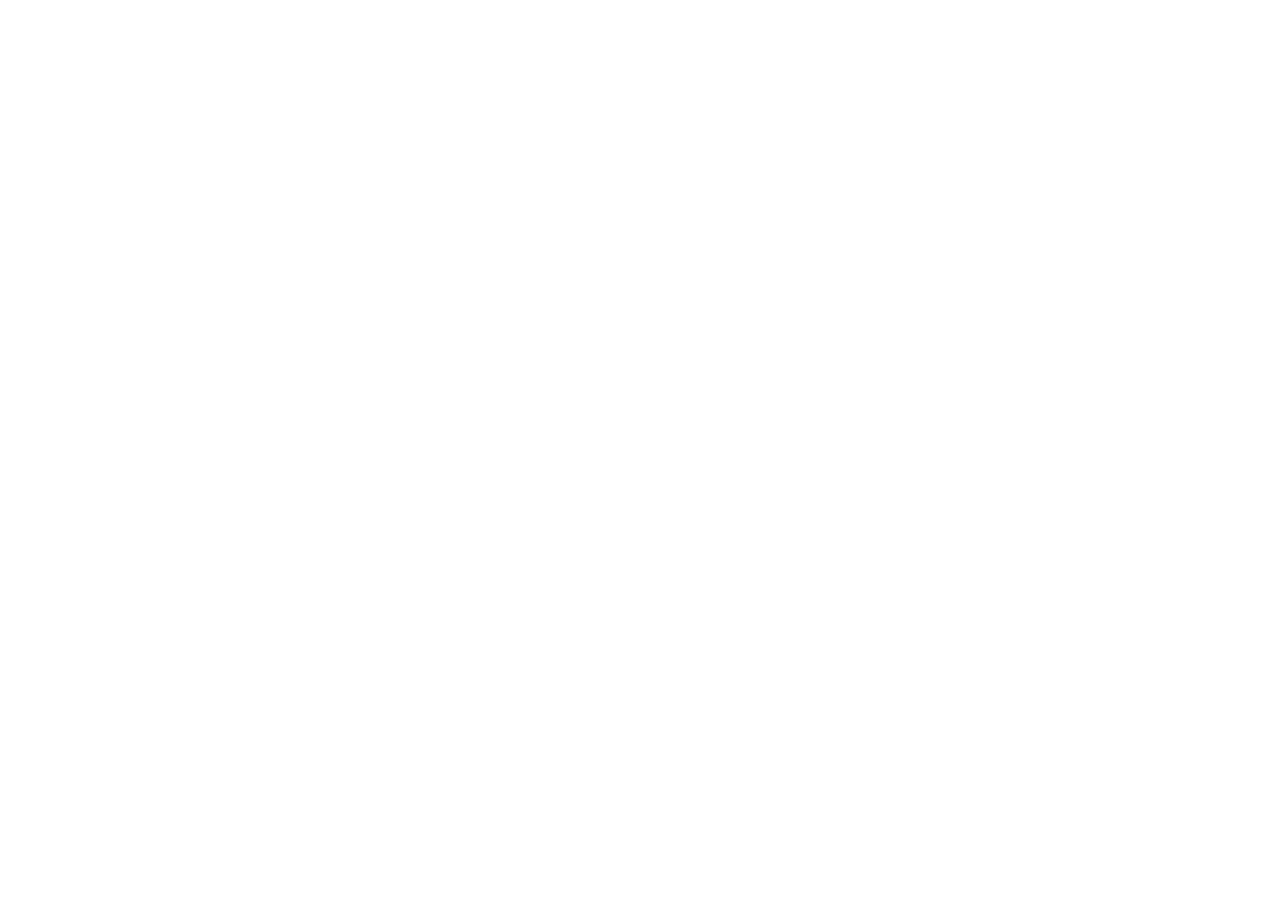
==== parallex_website/index.html @ 8d8a9a0d "new file add" ====
<!DOCTYPE html>
<html lang="en">
<head>
    <meta charset="UTF-8">
    <meta name="viewport" content="width=device-width, initial-scale=1.0">
    <title>Document</title>
    <link rel="stylesheet" href="style.css">
</head>
<body>
    
</body>
</html>
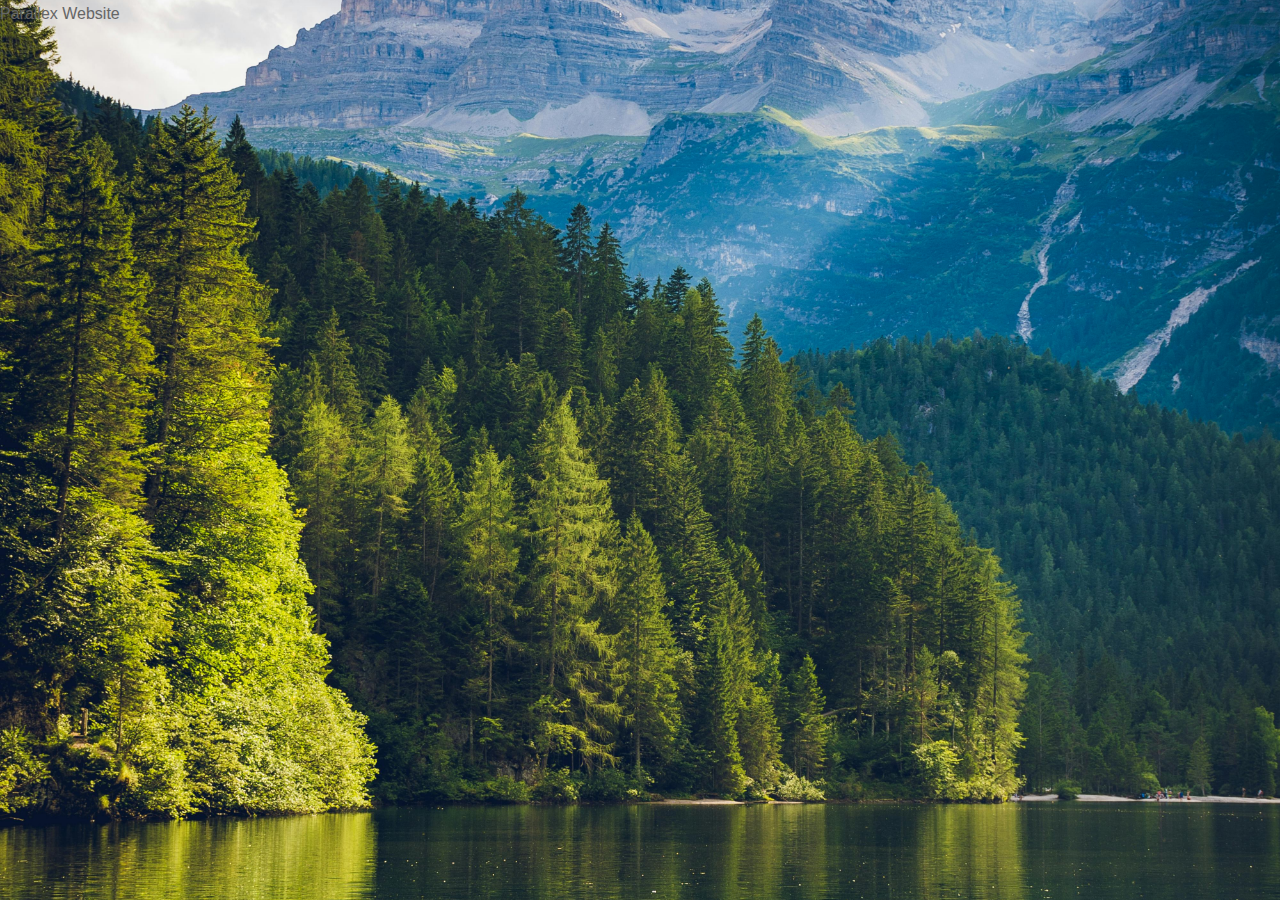
==== commit 750df4f8: "parallex file updated1" ====
--- a/parallex_website/index.html
+++ b/parallex_website/index.html
@@ -3,10 +3,16 @@
 <head>
     <meta charset="UTF-8">
     <meta name="viewport" content="width=device-width, initial-scale=1.0">
-    <title>Document</title>
+    <title>Parallex Website</title>
     <link rel="stylesheet" href="style.css">
 </head>
 <body>
-    
+    <section class="pimg1">
+        <div class="ptext">
+            <span class="textbg">
+                Parallex Website
+            </span>
+        </div>
+    </section>
 </body>
 </html>--- a/parallex_website/style.css
+++ b/parallex_website/style.css
@@ -0,0 +1,18 @@
+html,body{
+    height: 100%;
+    margin: 0;
+    font-size: 16px;
+    font-family: "Lato", sans-serif;
+    font-weight: 400;
+    line-height: 1.8em;
+    color: #666;
+}
+
+.pimg1 {
+   background-image: url(image/img1.jpg); 
+   min-height: 100%;
+   position: relative;
+   background-position: center;
+   background-size: cover;
+   background-repeat: no-repeat;
+}
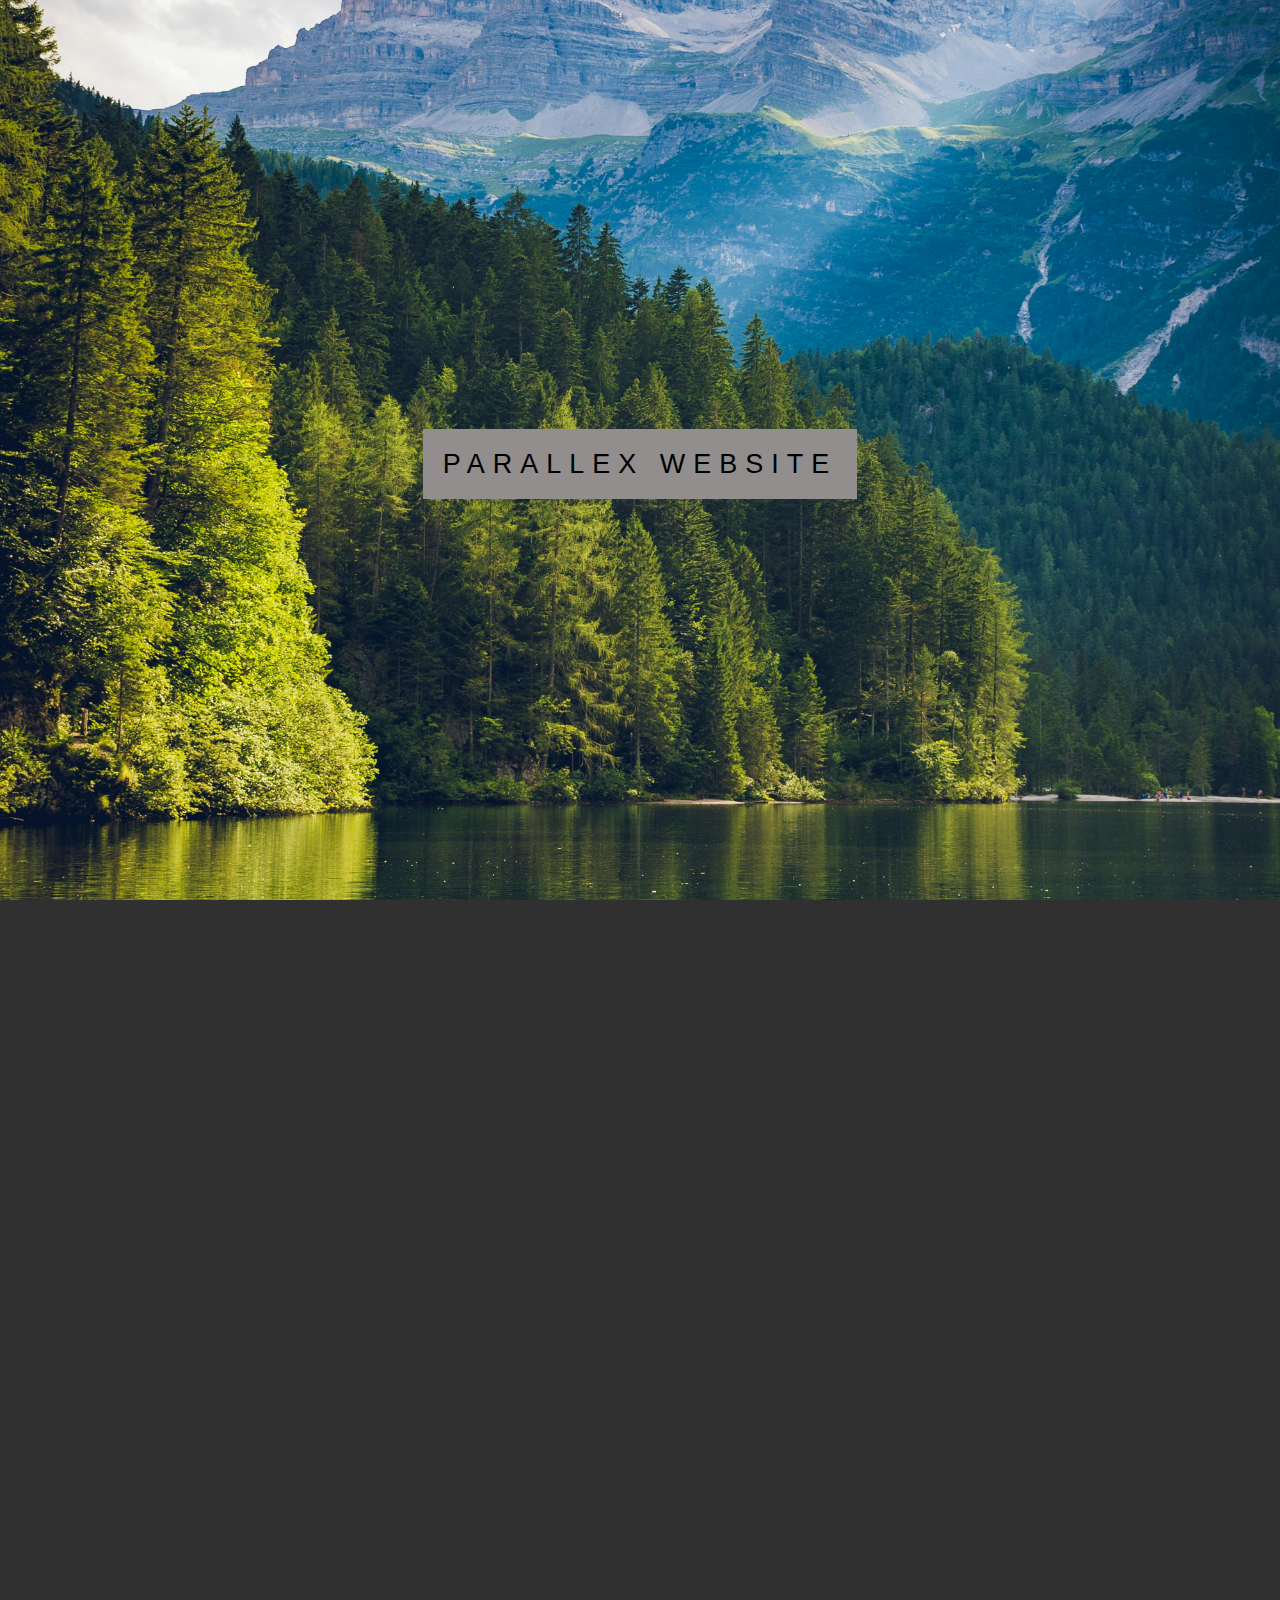
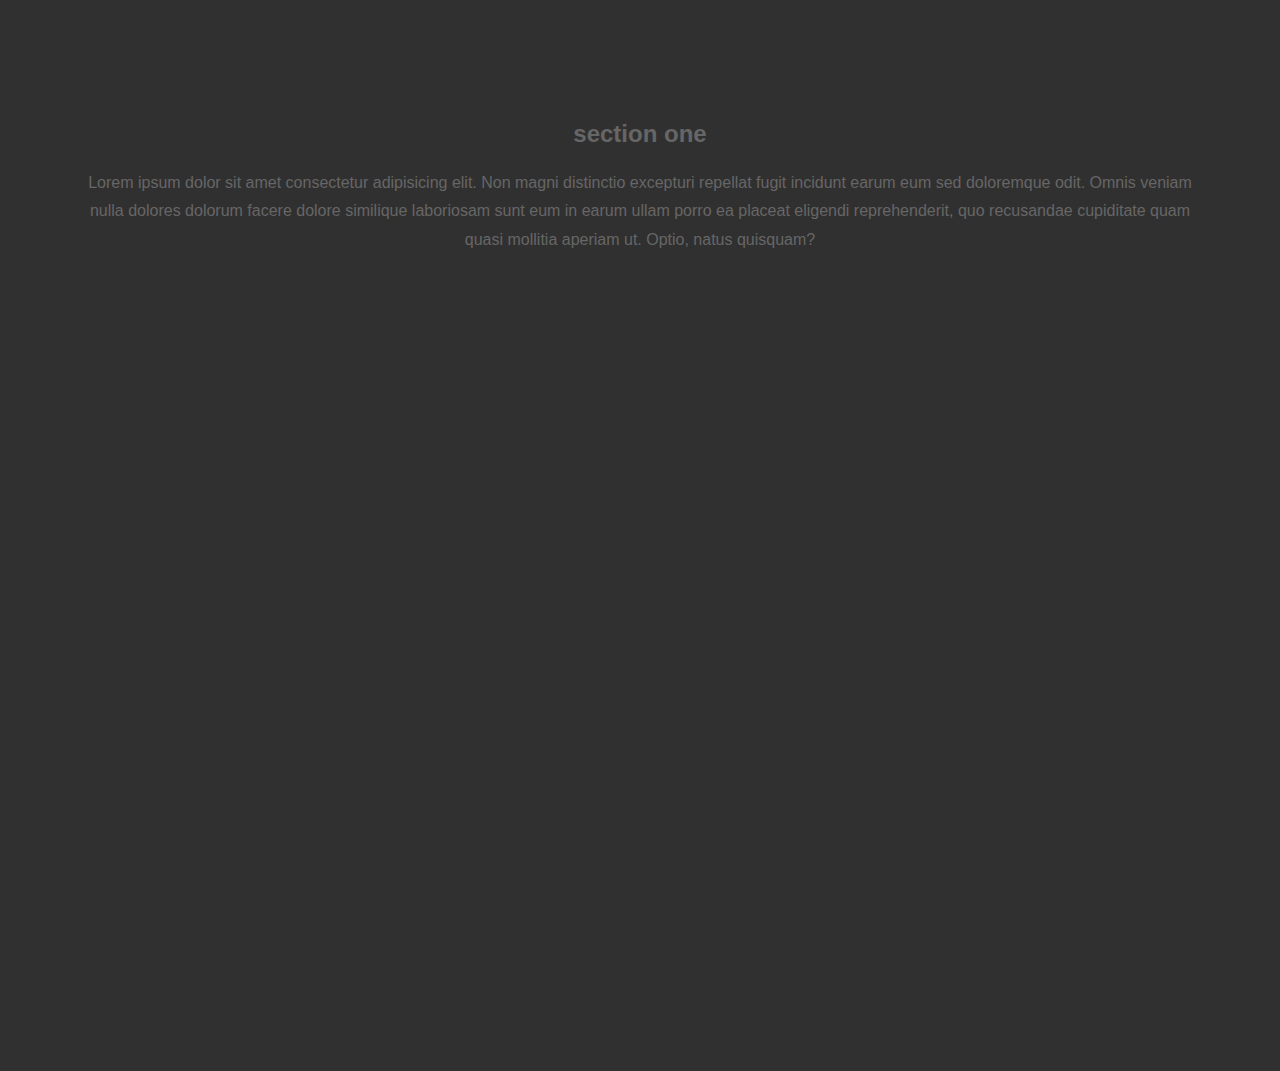
==== commit 70b29ea1: "parllex file updated" ====
--- a/parallex_website/index.html
+++ b/parallex_website/index.html
@@ -14,5 +14,10 @@
             </span>
         </div>
     </section>
+
+    <section class="section section-light">
+        <h2>section one</h2>
+        <p>Lorem ipsum dolor sit amet consectetur adipisicing elit. Non magni distinctio excepturi repellat fugit incidunt earum eum sed doloremque odit. Omnis veniam nulla dolores dolorum facere dolore similique laboriosam sunt eum in earum ullam porro ea placeat eligendi reprehenderit, quo recusandae cupiditate quam quasi mollitia aperiam ut. Optio, natus quisquam?</p>
+    </section>
 </body>
 </html>--- a/parallex_website/style.css
+++ b/parallex_website/style.css
@@ -11,8 +11,50 @@
 .pimg1 {
    background-image: url(image/img1.jpg); 
    min-height: 100%;
-   position: relative;
-   background-position: center;
-   background-size: cover;
-   background-repeat: no-repeat;
+   
 }
+
+ .pimg2{
+    background-image: url(image/img2.jpg);
+    min-height: 400px;
+ }
+
+   .pimg3{
+    background-image: url(image/img3.jpg);
+    min-height: 400px;
+   }
+
+.pimg1, .pimg2, pimg3{
+    position: relative;
+    background-position: center;
+    background-size: cover;
+    background-repeat: no-repeat;
+}
+
+.ptext{
+     position: absolute;
+     top: 50%;
+     width: 100%;
+     text-align: center;
+     color: black;
+     font-size: 27px;
+     letter-spacing: 8px;
+     text-transform: uppercase;
+     
+
+}
+
+.textbg {
+   background-color: rgb(146, 142, 142);
+   padding: 20px;
+}
+
+.section{
+  padding: 50pc 80px;
+  text-align: center;
+
+}
+
+ .section-light {
+   background-color: rgb(49, 48, 48);
+ }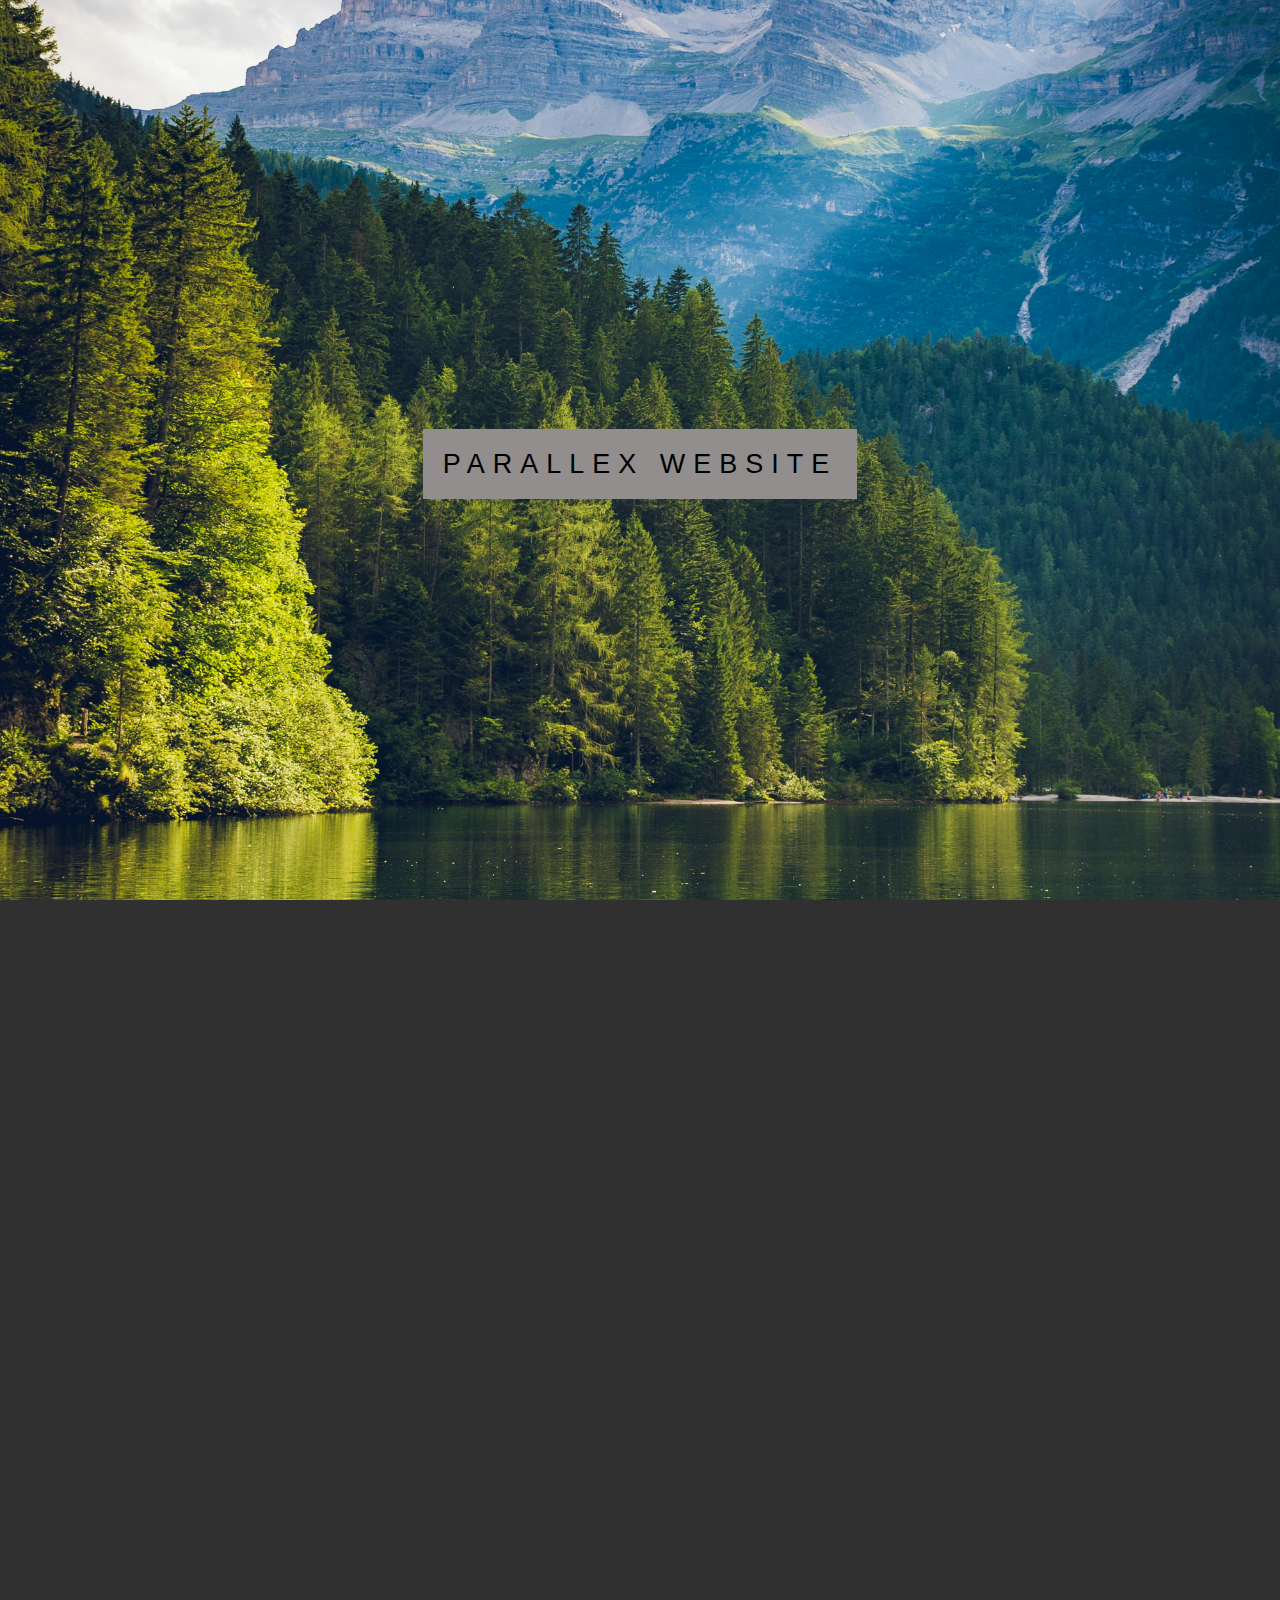
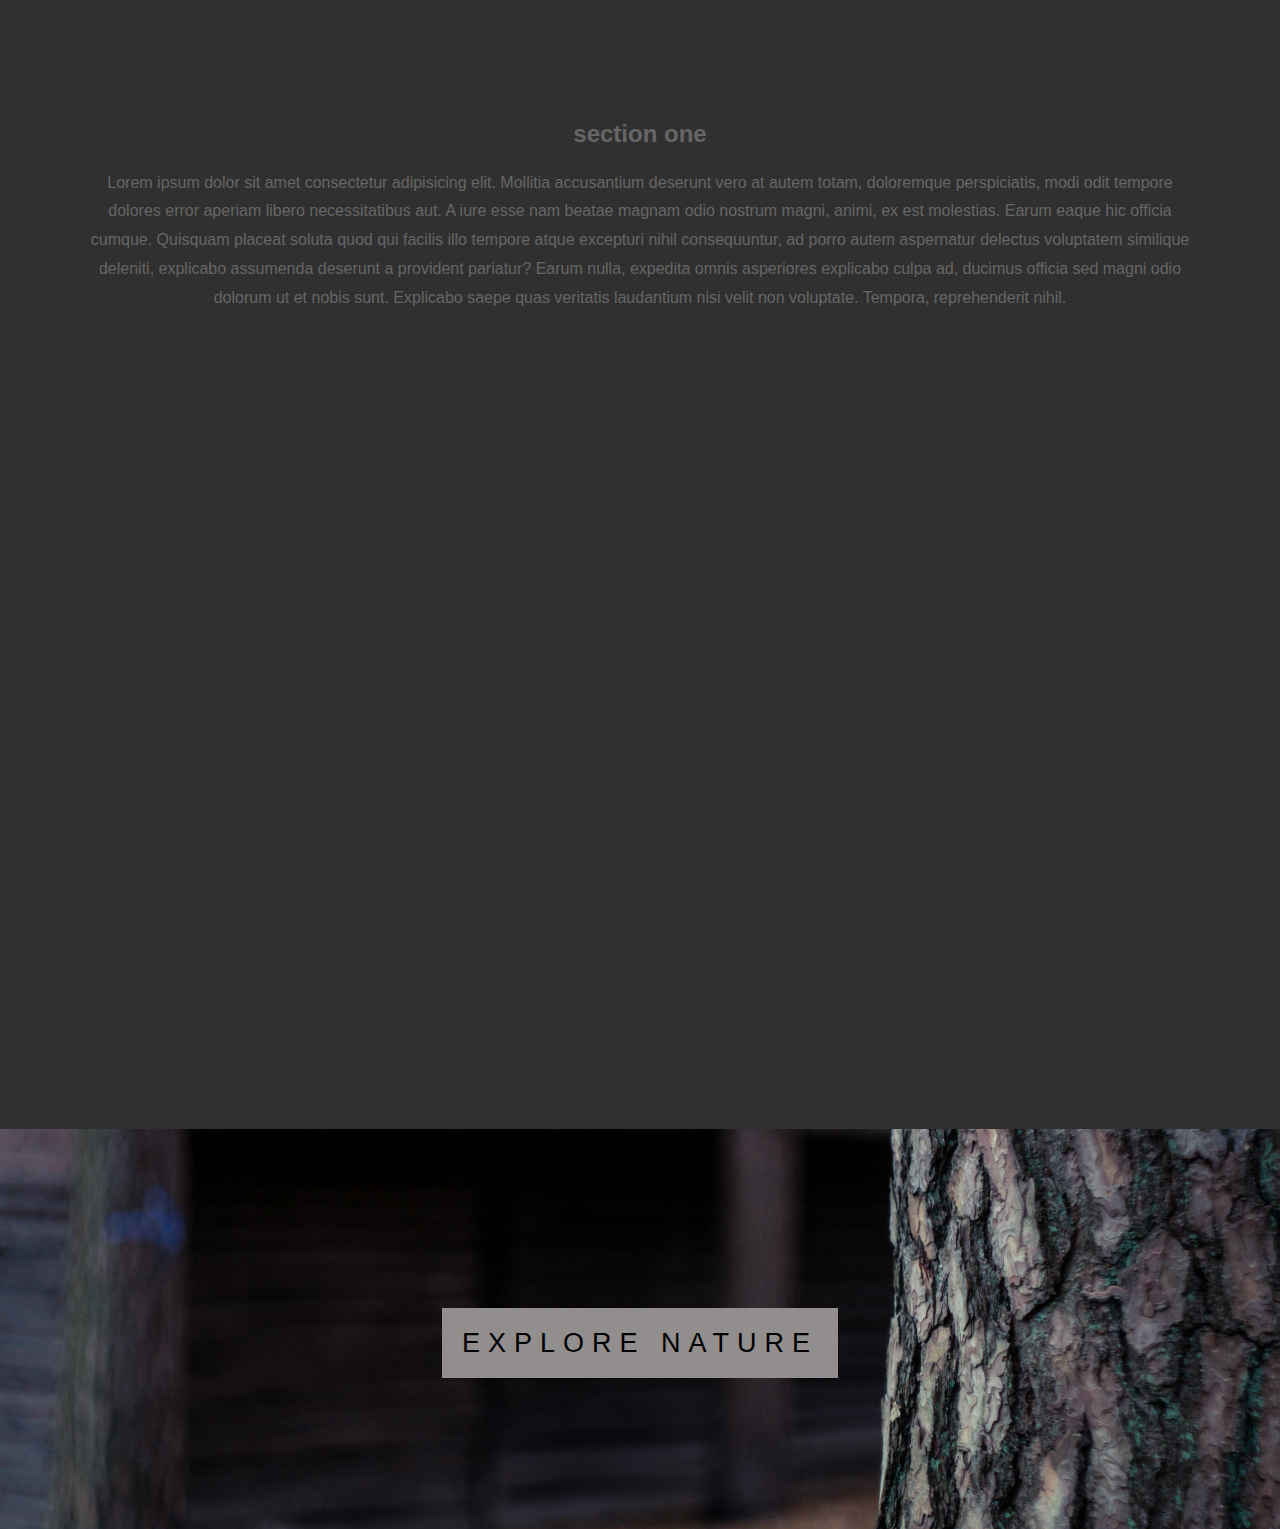
==== commit f7a5863b: "update" ====
--- a/parallex_website/index.html
+++ b/parallex_website/index.html
@@ -17,7 +17,12 @@
 
     <section class="section section-light">
         <h2>section one</h2>
-        <p>Lorem ipsum dolor sit amet consectetur adipisicing elit. Non magni distinctio excepturi repellat fugit incidunt earum eum sed doloremque odit. Omnis veniam nulla dolores dolorum facere dolore similique laboriosam sunt eum in earum ullam porro ea placeat eligendi reprehenderit, quo recusandae cupiditate quam quasi mollitia aperiam ut. Optio, natus quisquam?</p>
+        <p>Lorem ipsum dolor sit amet consectetur adipisicing elit. Mollitia accusantium deserunt vero at autem totam, doloremque perspiciatis, modi odit tempore dolores error aperiam libero necessitatibus aut. A iure esse nam beatae magnam odio nostrum magni, animi, ex est molestias. Earum eaque hic officia cumque. Quisquam placeat soluta quod qui facilis illo tempore atque excepturi nihil consequuntur, ad porro autem aspernatur delectus voluptatem similique deleniti, explicabo assumenda deserunt a provident pariatur? Earum nulla, expedita omnis asperiores explicabo culpa ad, ducimus officia sed magni odio dolorum ut et nobis sunt. Explicabo saepe quas veritatis laudantium nisi velit non voluptate. Tempora, reprehenderit nihil.</p>
+    </section>
+    <section class="pimg2">
+     <div class="ptext">
+        <span class="textbg">Explore Nature</span>
+     </div>
     </section>
 </body>
 </html>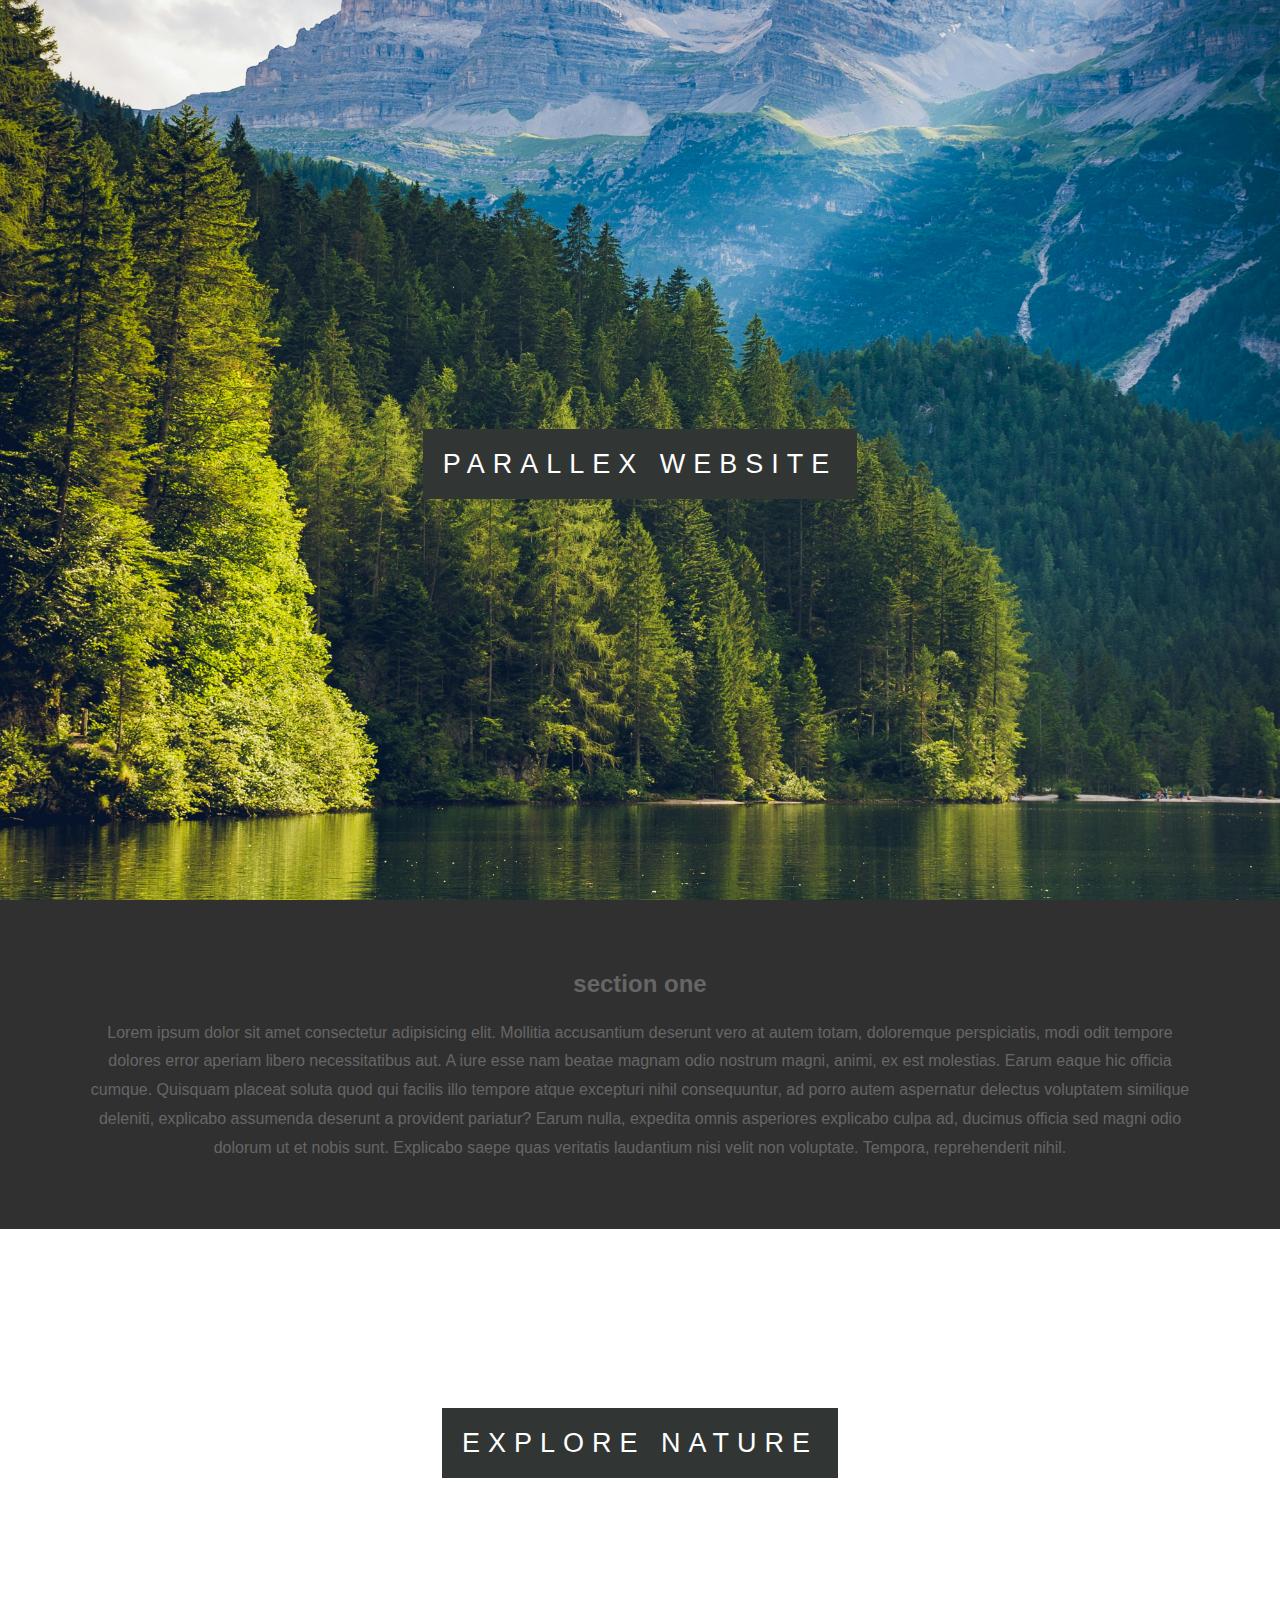
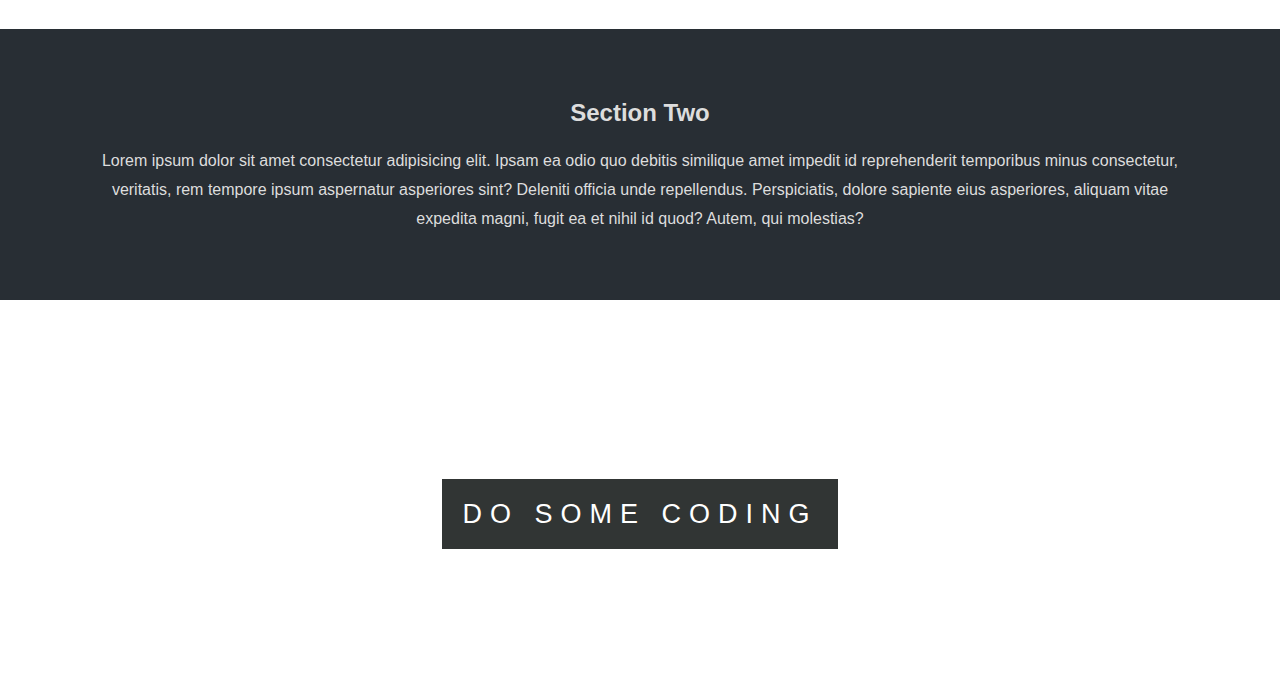
==== commit 7a3744b2: "parallex website" ====
--- a/parallex_website/index.html
+++ b/parallex_website/index.html
@@ -17,12 +17,27 @@
 
     <section class="section section-light">
         <h2>section one</h2>
-        <p>Lorem ipsum dolor sit amet consectetur adipisicing elit. Mollitia accusantium deserunt vero at autem totam, doloremque perspiciatis, modi odit tempore dolores error aperiam libero necessitatibus aut. A iure esse nam beatae magnam odio nostrum magni, animi, ex est molestias. Earum eaque hic officia cumque. Quisquam placeat soluta quod qui facilis illo tempore atque excepturi nihil consequuntur, ad porro autem aspernatur delectus voluptatem similique deleniti, explicabo assumenda deserunt a provident pariatur? Earum nulla, expedita omnis asperiores explicabo culpa ad, ducimus officia sed magni odio dolorum ut et nobis sunt. Explicabo saepe quas veritatis laudantium nisi velit non voluptate. Tempora, reprehenderit nihil.</p>
+        <p>
+            Lorem ipsum dolor sit amet consectetur adipisicing elit. Mollitia accusantium deserunt vero at autem totam, doloremque perspiciatis, modi odit tempore dolores error aperiam libero necessitatibus aut. A iure esse nam beatae magnam odio nostrum magni, animi, ex est molestias. Earum eaque hic officia cumque. Quisquam placeat soluta quod qui facilis illo tempore atque excepturi nihil consequuntur, ad porro autem aspernatur delectus voluptatem similique deleniti, explicabo assumenda deserunt a provident pariatur? Earum nulla, expedita omnis asperiores explicabo culpa ad, ducimus officia sed magni odio dolorum ut et nobis sunt. Explicabo saepe quas veritatis laudantium nisi velit non voluptate. Tempora, reprehenderit nihil.
+        </p>
     </section>
     <section class="pimg2">
      <div class="ptext">
         <span class="textbg">Explore Nature</span>
      </div>
+    </section >
+    <section class="section section-dark">
+        <h2>Section Two</h2>
+        <P>
+            Lorem ipsum dolor sit amet consectetur adipisicing elit. Ipsam ea odio quo debitis similique amet impedit id reprehenderit temporibus minus consectetur, veritatis, rem tempore ipsum aspernatur asperiores sint? Deleniti officia unde repellendus. Perspiciatis, dolore sapiente eius asperiores, aliquam vitae expedita magni, fugit ea et nihil id quod? Autem, qui molestias?
+
+        </P>
     </section>
+    <section class="pimg3">
+        <div class="ptext">
+            <span class="textbg">Do some coding</span>
+        </div>
+    </section>
+
 </body>
 </html>--- a/parallex_website/style.css
+++ b/parallex_website/style.css
@@ -1,4 +1,5 @@
-html,body{
+html,
+body{
     height: 100%;
     margin: 0;
     font-size: 16px;
@@ -15,20 +16,23 @@
 }
 
  .pimg2{
-    background-image: url(image/img2.jpg);
+    background-image: url(image/mountain-6086083_1280.jpg);
     min-height: 400px;
  }
 
    .pimg3{
-    background-image: url(image/img3.jpg);
+    background-image: url(image/img2.jpg);
     min-height: 400px;
    }
 
-.pimg1, .pimg2, pimg3{
+.pimg1,
+ .pimg2,
+.pimg3{
     position: relative;
     background-position: center;
     background-size: cover;
     background-repeat: no-repeat;
+    background-attachment: fixed ;
 }
 
 .ptext{
@@ -45,16 +49,24 @@
 }
 
 .textbg {
-   background-color: rgb(146, 142, 142);
+   background: #313534;
+  color: #fff;
    padding: 20px;
 }
 
 .section{
-  padding: 50pc 80px;
+  padding: 50px 80px;
   text-align: center;
 
 }
 
  .section-light {
    background-color: rgb(49, 48, 48);
- }+   color: #666
+
+ }
+
+  .section-dark {
+   background-color: #282e34;
+   color: #ddd;
+  }